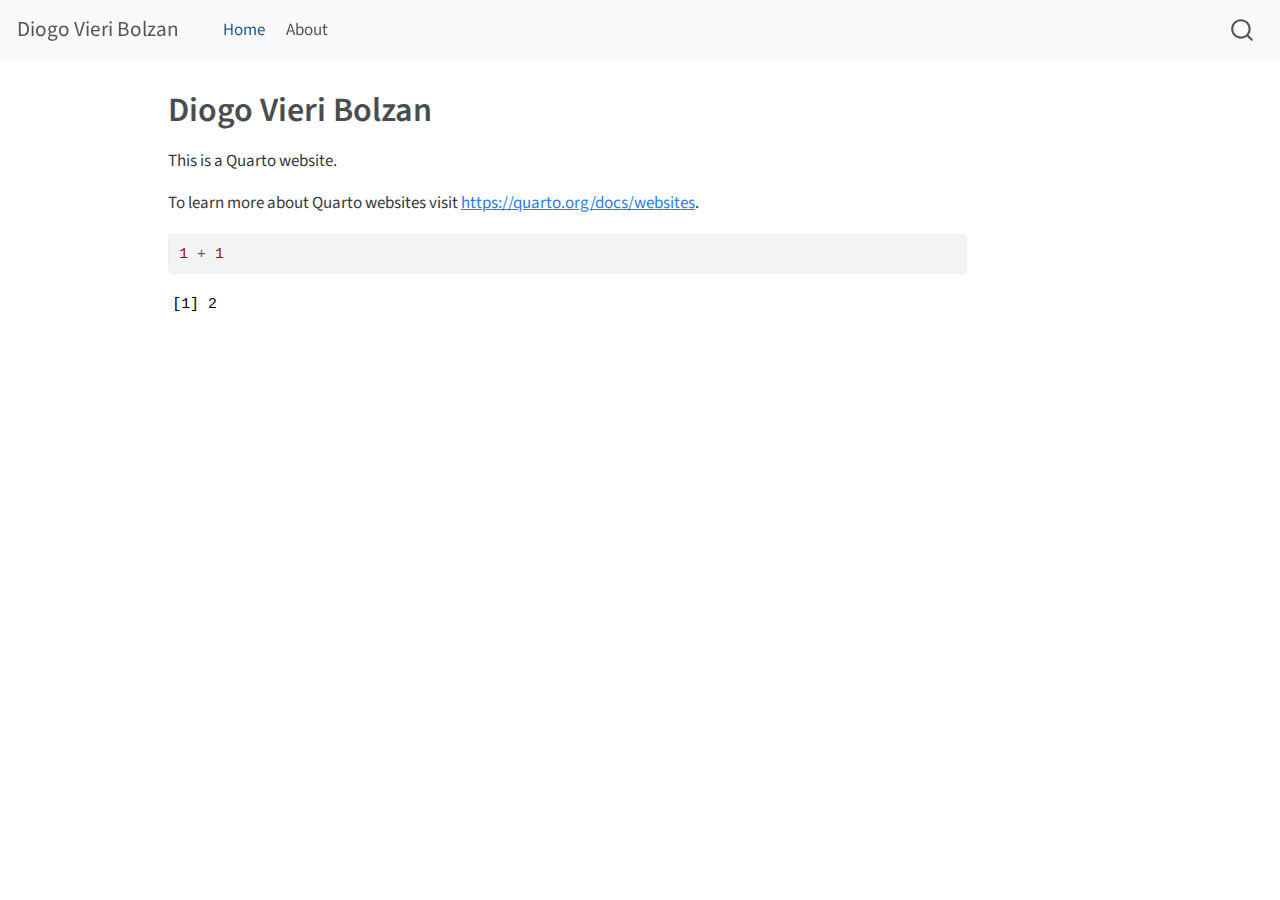
==== docs/index.html @ 8b662868 "Add files via upload" ====
<!DOCTYPE html>
<html xmlns="http://www.w3.org/1999/xhtml" lang="en" xml:lang="en"><head>

<meta charset="utf-8">
<meta name="generator" content="quarto-1.3.450">

<meta name="viewport" content="width=device-width, initial-scale=1.0, user-scalable=yes">


<title>Diogo Vieri Bolzan</title>
<style>
code{white-space: pre-wrap;}
span.smallcaps{font-variant: small-caps;}
div.columns{display: flex; gap: min(4vw, 1.5em);}
div.column{flex: auto; overflow-x: auto;}
div.hanging-indent{margin-left: 1.5em; text-indent: -1.5em;}
ul.task-list{list-style: none;}
ul.task-list li input[type="checkbox"] {
  width: 0.8em;
  margin: 0 0.8em 0.2em -1em; /* quarto-specific, see https://github.com/quarto-dev/quarto-cli/issues/4556 */ 
  vertical-align: middle;
}
/* CSS for syntax highlighting */
pre > code.sourceCode { white-space: pre; position: relative; }
pre > code.sourceCode > span { display: inline-block; line-height: 1.25; }
pre > code.sourceCode > span:empty { height: 1.2em; }
.sourceCode { overflow: visible; }
code.sourceCode > span { color: inherit; text-decoration: inherit; }
div.sourceCode { margin: 1em 0; }
pre.sourceCode { margin: 0; }
@media screen {
div.sourceCode { overflow: auto; }
}
@media print {
pre > code.sourceCode { white-space: pre-wrap; }
pre > code.sourceCode > span { text-indent: -5em; padding-left: 5em; }
}
pre.numberSource code
  { counter-reset: source-line 0; }
pre.numberSource code > span
  { position: relative; left: -4em; counter-increment: source-line; }
pre.numberSource code > span > a:first-child::before
  { content: counter(source-line);
    position: relative; left: -1em; text-align: right; vertical-align: baseline;
    border: none; display: inline-block;
    -webkit-touch-callout: none; -webkit-user-select: none;
    -khtml-user-select: none; -moz-user-select: none;
    -ms-user-select: none; user-select: none;
    padding: 0 4px; width: 4em;
  }
pre.numberSource { margin-left: 3em;  padding-left: 4px; }
div.sourceCode
  {   }
@media screen {
pre > code.sourceCode > span > a:first-child::before { text-decoration: underline; }
}
</style>


<script src="site_libs/quarto-nav/quarto-nav.js"></script>
<script src="site_libs/quarto-nav/headroom.min.js"></script>
<script src="site_libs/clipboard/clipboard.min.js"></script>
<script src="site_libs/quarto-search/autocomplete.umd.js"></script>
<script src="site_libs/quarto-search/fuse.min.js"></script>
<script src="site_libs/quarto-search/quarto-search.js"></script>
<meta name="quarto:offset" content="./">
<script src="site_libs/quarto-html/quarto.js"></script>
<script src="site_libs/quarto-html/popper.min.js"></script>
<script src="site_libs/quarto-html/tippy.umd.min.js"></script>
<script src="site_libs/quarto-html/anchor.min.js"></script>
<link href="site_libs/quarto-html/tippy.css" rel="stylesheet">
<link href="site_libs/quarto-html/quarto-syntax-highlighting.css" rel="stylesheet" id="quarto-text-highlighting-styles">
<script src="site_libs/bootstrap/bootstrap.min.js"></script>
<link href="site_libs/bootstrap/bootstrap-icons.css" rel="stylesheet">
<link href="site_libs/bootstrap/bootstrap.min.css" rel="stylesheet" id="quarto-bootstrap" data-mode="light">
<script id="quarto-search-options" type="application/json">{
  "location": "navbar",
  "copy-button": false,
  "collapse-after": 3,
  "panel-placement": "end",
  "type": "overlay",
  "limit": 20,
  "language": {
    "search-no-results-text": "No results",
    "search-matching-documents-text": "matching documents",
    "search-copy-link-title": "Copy link to search",
    "search-hide-matches-text": "Hide additional matches",
    "search-more-match-text": "more match in this document",
    "search-more-matches-text": "more matches in this document",
    "search-clear-button-title": "Clear",
    "search-detached-cancel-button-title": "Cancel",
    "search-submit-button-title": "Submit",
    "search-label": "Search"
  }
}</script>


<link rel="stylesheet" href="styles.css">
</head>

<body class="nav-fixed">

<div id="quarto-search-results"></div>
  <header id="quarto-header" class="headroom fixed-top">
    <nav class="navbar navbar-expand-lg navbar-dark ">
      <div class="navbar-container container-fluid">
      <div class="navbar-brand-container">
    <a class="navbar-brand" href="./index.html">
    <span class="navbar-title">Diogo Vieri Bolzan</span>
    </a>
  </div>
            <div id="quarto-search" class="" title="Search"></div>
          <button class="navbar-toggler" type="button" data-bs-toggle="collapse" data-bs-target="#navbarCollapse" aria-controls="navbarCollapse" aria-expanded="false" aria-label="Toggle navigation" onclick="if (window.quartoToggleHeadroom) { window.quartoToggleHeadroom(); }">
  <span class="navbar-toggler-icon"></span>
</button>
          <div class="collapse navbar-collapse" id="navbarCollapse">
            <ul class="navbar-nav navbar-nav-scroll me-auto">
  <li class="nav-item">
    <a class="nav-link active" href="./index.html" rel="" target="" aria-current="page">
 <span class="menu-text">Home</span></a>
  </li>  
  <li class="nav-item">
    <a class="nav-link" href="./about.html" rel="" target="">
 <span class="menu-text">About</span></a>
  </li>  
</ul>
            <div class="quarto-navbar-tools ms-auto">
</div>
          </div> <!-- /navcollapse -->
      </div> <!-- /container-fluid -->
    </nav>
</header>
<!-- content -->
<div id="quarto-content" class="quarto-container page-columns page-rows-contents page-layout-article page-navbar">
<!-- sidebar -->
<!-- margin-sidebar -->
    <div id="quarto-margin-sidebar" class="sidebar margin-sidebar">
        
    </div>
<!-- main -->
<main class="content" id="quarto-document-content">

<header id="title-block-header" class="quarto-title-block default">
<div class="quarto-title">
<h1 class="title">Diogo Vieri Bolzan</h1>
</div>



<div class="quarto-title-meta">

    
  
    
  </div>
  

</header>

<p>This is a Quarto website.</p>
<p>To learn more about Quarto websites visit <a href="https://quarto.org/docs/websites" class="uri">https://quarto.org/docs/websites</a>.</p>
<div class="cell">
<div class="sourceCode cell-code" id="cb1"><pre class="sourceCode r code-with-copy"><code class="sourceCode r"><span id="cb1-1"><a href="#cb1-1" aria-hidden="true" tabindex="-1"></a><span class="dv">1</span> <span class="sc">+</span> <span class="dv">1</span></span></code><button title="Copy to Clipboard" class="code-copy-button"><i class="bi"></i></button></pre></div>
<div class="cell-output cell-output-stdout">
<pre><code>[1] 2</code></pre>
</div>
</div>



</main> <!-- /main -->
<script id="quarto-html-after-body" type="application/javascript">
window.document.addEventListener("DOMContentLoaded", function (event) {
  const toggleBodyColorMode = (bsSheetEl) => {
    const mode = bsSheetEl.getAttribute("data-mode");
    const bodyEl = window.document.querySelector("body");
    if (mode === "dark") {
      bodyEl.classList.add("quarto-dark");
      bodyEl.classList.remove("quarto-light");
    } else {
      bodyEl.classList.add("quarto-light");
      bodyEl.classList.remove("quarto-dark");
    }
  }
  const toggleBodyColorPrimary = () => {
    const bsSheetEl = window.document.querySelector("link#quarto-bootstrap");
    if (bsSheetEl) {
      toggleBodyColorMode(bsSheetEl);
    }
  }
  toggleBodyColorPrimary();  
  const icon = "";
  const anchorJS = new window.AnchorJS();
  anchorJS.options = {
    placement: 'right',
    icon: icon
  };
  anchorJS.add('.anchored');
  const isCodeAnnotation = (el) => {
    for (const clz of el.classList) {
      if (clz.startsWith('code-annotation-')) {                     
        return true;
      }
    }
    return false;
  }
  const clipboard = new window.ClipboardJS('.code-copy-button', {
    text: function(trigger) {
      const codeEl = trigger.previousElementSibling.cloneNode(true);
      for (const childEl of codeEl.children) {
        if (isCodeAnnotation(childEl)) {
          childEl.remove();
        }
      }
      return codeEl.innerText;
    }
  });
  clipboard.on('success', function(e) {
    // button target
    const button = e.trigger;
    // don't keep focus
    button.blur();
    // flash "checked"
    button.classList.add('code-copy-button-checked');
    var currentTitle = button.getAttribute("title");
    button.setAttribute("title", "Copied!");
    let tooltip;
    if (window.bootstrap) {
      button.setAttribute("data-bs-toggle", "tooltip");
      button.setAttribute("data-bs-placement", "left");
      button.setAttribute("data-bs-title", "Copied!");
      tooltip = new bootstrap.Tooltip(button, 
        { trigger: "manual", 
          customClass: "code-copy-button-tooltip",
          offset: [0, -8]});
      tooltip.show();    
    }
    setTimeout(function() {
      if (tooltip) {
        tooltip.hide();
        button.removeAttribute("data-bs-title");
        button.removeAttribute("data-bs-toggle");
        button.removeAttribute("data-bs-placement");
      }
      button.setAttribute("title", currentTitle);
      button.classList.remove('code-copy-button-checked');
    }, 1000);
    // clear code selection
    e.clearSelection();
  });
  function tippyHover(el, contentFn) {
    const config = {
      allowHTML: true,
      content: contentFn,
      maxWidth: 500,
      delay: 100,
      arrow: false,
      appendTo: function(el) {
          return el.parentElement;
      },
      interactive: true,
      interactiveBorder: 10,
      theme: 'quarto',
      placement: 'bottom-start'
    };
    window.tippy(el, config); 
  }
  const noterefs = window.document.querySelectorAll('a[role="doc-noteref"]');
  for (var i=0; i<noterefs.length; i++) {
    const ref = noterefs[i];
    tippyHover(ref, function() {
      // use id or data attribute instead here
      let href = ref.getAttribute('data-footnote-href') || ref.getAttribute('href');
      try { href = new URL(href).hash; } catch {}
      const id = href.replace(/^#\/?/, "");
      const note = window.document.getElementById(id);
      return note.innerHTML;
    });
  }
      let selectedAnnoteEl;
      const selectorForAnnotation = ( cell, annotation) => {
        let cellAttr = 'data-code-cell="' + cell + '"';
        let lineAttr = 'data-code-annotation="' +  annotation + '"';
        const selector = 'span[' + cellAttr + '][' + lineAttr + ']';
        return selector;
      }
      const selectCodeLines = (annoteEl) => {
        const doc = window.document;
        const targetCell = annoteEl.getAttribute("data-target-cell");
        const targetAnnotation = annoteEl.getAttribute("data-target-annotation");
        const annoteSpan = window.document.querySelector(selectorForAnnotation(targetCell, targetAnnotation));
        const lines = annoteSpan.getAttribute("data-code-lines").split(",");
        const lineIds = lines.map((line) => {
          return targetCell + "-" + line;
        })
        let top = null;
        let height = null;
        let parent = null;
        if (lineIds.length > 0) {
            //compute the position of the single el (top and bottom and make a div)
            const el = window.document.getElementById(lineIds[0]);
            top = el.offsetTop;
            height = el.offsetHeight;
            parent = el.parentElement.parentElement;
          if (lineIds.length > 1) {
            const lastEl = window.document.getElementById(lineIds[lineIds.length - 1]);
            const bottom = lastEl.offsetTop + lastEl.offsetHeight;
            height = bottom - top;
          }
          if (top !== null && height !== null && parent !== null) {
            // cook up a div (if necessary) and position it 
            let div = window.document.getElementById("code-annotation-line-highlight");
            if (div === null) {
              div = window.document.createElement("div");
              div.setAttribute("id", "code-annotation-line-highlight");
              div.style.position = 'absolute';
              parent.appendChild(div);
            }
            div.style.top = top - 2 + "px";
            div.style.height = height + 4 + "px";
            let gutterDiv = window.document.getElementById("code-annotation-line-highlight-gutter");
            if (gutterDiv === null) {
              gutterDiv = window.document.createElement("div");
              gutterDiv.setAttribute("id", "code-annotation-line-highlight-gutter");
              gutterDiv.style.position = 'absolute';
              const codeCell = window.document.getElementById(targetCell);
              const gutter = codeCell.querySelector('.code-annotation-gutter');
              gutter.appendChild(gutterDiv);
            }
            gutterDiv.style.top = top - 2 + "px";
            gutterDiv.style.height = height + 4 + "px";
          }
          selectedAnnoteEl = annoteEl;
        }
      };
      const unselectCodeLines = () => {
        const elementsIds = ["code-annotation-line-highlight", "code-annotation-line-highlight-gutter"];
        elementsIds.forEach((elId) => {
          const div = window.document.getElementById(elId);
          if (div) {
            div.remove();
          }
        });
        selectedAnnoteEl = undefined;
      };
      // Attach click handler to the DT
      const annoteDls = window.document.querySelectorAll('dt[data-target-cell]');
      for (const annoteDlNode of annoteDls) {
        annoteDlNode.addEventListener('click', (event) => {
          const clickedEl = event.target;
          if (clickedEl !== selectedAnnoteEl) {
            unselectCodeLines();
            const activeEl = window.document.querySelector('dt[data-target-cell].code-annotation-active');
            if (activeEl) {
              activeEl.classList.remove('code-annotation-active');
            }
            selectCodeLines(clickedEl);
            clickedEl.classList.add('code-annotation-active');
          } else {
            // Unselect the line
            unselectCodeLines();
            clickedEl.classList.remove('code-annotation-active');
          }
        });
      }
  const findCites = (el) => {
    const parentEl = el.parentElement;
    if (parentEl) {
      const cites = parentEl.dataset.cites;
      if (cites) {
        return {
          el,
          cites: cites.split(' ')
        };
      } else {
        return findCites(el.parentElement)
      }
    } else {
      return undefined;
    }
  };
  var bibliorefs = window.document.querySelectorAll('a[role="doc-biblioref"]');
  for (var i=0; i<bibliorefs.length; i++) {
    const ref = bibliorefs[i];
    const citeInfo = findCites(ref);
    if (citeInfo) {
      tippyHover(citeInfo.el, function() {
        var popup = window.document.createElement('div');
        citeInfo.cites.forEach(function(cite) {
          var citeDiv = window.document.createElement('div');
          citeDiv.classList.add('hanging-indent');
          citeDiv.classList.add('csl-entry');
          var biblioDiv = window.document.getElementById('ref-' + cite);
          if (biblioDiv) {
            citeDiv.innerHTML = biblioDiv.innerHTML;
          }
          popup.appendChild(citeDiv);
        });
        return popup.innerHTML;
      });
    }
  }
});
</script>
</div> <!-- /content -->



</body></html>
---- docs/site_libs/quarto-html/tippy.css ----
.tippy-box[data-animation=fade][data-state=hidden]{opacity:0}[data-tippy-root]{max-width:calc(100vw - 10px)}.tippy-box{position:relative;background-color:#333;color:#fff;border-radius:4px;font-size:14px;line-height:1.4;white-space:normal;outline:0;transition-property:transform,visibility,opacity}.tippy-box[data-placement^=top]>.tippy-arrow{bottom:0}.tippy-box[data-placement^=top]>.tippy-arrow:before{bottom:-7px;left:0;border-width:8px 8px 0;border-top-color:initial;transform-origin:center top}.tippy-box[data-placement^=bottom]>.tippy-arrow{top:0}.tippy-box[data-placement^=bottom]>.tippy-arrow:before{top:-7px;left:0;border-width:0 8px 8px;border-bottom-color:initial;transform-origin:center bottom}.tippy-box[data-placement^=left]>.tippy-arrow{right:0}.tippy-box[data-placement^=left]>.tippy-arrow:before{border-width:8px 0 8px 8px;border-left-color:initial;right:-7px;transform-origin:center left}.tippy-box[data-placement^=right]>.tippy-arrow{left:0}.tippy-box[data-placement^=right]>.tippy-arrow:before{left:-7px;border-width:8px 8px 8px 0;border-right-color:initial;transform-origin:center right}.tippy-box[data-inertia][data-state=visible]{transition-timing-function:cubic-bezier(.54,1.5,.38,1.11)}.tippy-arrow{width:16px;height:16px;color:#333}.tippy-arrow:before{content:"";position:absolute;border-color:transparent;border-style:solid}.tippy-content{position:relative;padding:5px 9px;z-index:1}
---- docs/site_libs/quarto-html/quarto-syntax-highlighting.css ----
/* quarto syntax highlight colors */
:root {
  --quarto-hl-ot-color: #003B4F;
  --quarto-hl-at-color: #657422;
  --quarto-hl-ss-color: #20794D;
  --quarto-hl-an-color: #5E5E5E;
  --quarto-hl-fu-color: #4758AB;
  --quarto-hl-st-color: #20794D;
  --quarto-hl-cf-color: #003B4F;
  --quarto-hl-op-color: #5E5E5E;
  --quarto-hl-er-color: #AD0000;
  --quarto-hl-bn-color: #AD0000;
  --quarto-hl-al-color: #AD0000;
  --quarto-hl-va-color: #111111;
  --quarto-hl-bu-color: inherit;
  --quarto-hl-ex-color: inherit;
  --quarto-hl-pp-color: #AD0000;
  --quarto-hl-in-color: #5E5E5E;
  --quarto-hl-vs-color: #20794D;
  --quarto-hl-wa-color: #5E5E5E;
  --quarto-hl-do-color: #5E5E5E;
  --quarto-hl-im-color: #00769E;
  --quarto-hl-ch-color: #20794D;
  --quarto-hl-dt-color: #AD0000;
  --quarto-hl-fl-color: #AD0000;
  --quarto-hl-co-color: #5E5E5E;
  --quarto-hl-cv-color: #5E5E5E;
  --quarto-hl-cn-color: #8f5902;
  --quarto-hl-sc-color: #5E5E5E;
  --quarto-hl-dv-color: #AD0000;
  --quarto-hl-kw-color: #003B4F;
}

/* other quarto variables */
:root {
  --quarto-font-monospace: SFMono-Regular, Menlo, Monaco, Consolas, "Liberation Mono", "Courier New", monospace;
}

pre > code.sourceCode > span {
  color: #003B4F;
}

code span {
  color: #003B4F;
}

code.sourceCode > span {
  color: #003B4F;
}

div.sourceCode,
div.sourceCode pre.sourceCode {
  color: #003B4F;
}

code span.ot {
  color: #003B4F;
  font-style: inherit;
}

code span.at {
  color: #657422;
  font-style: inherit;
}

code span.ss {
  color: #20794D;
  font-style: inherit;
}

code span.an {
  color: #5E5E5E;
  font-style: inherit;
}

code span.fu {
  color: #4758AB;
  font-style: inherit;
}

code span.st {
  color: #20794D;
  font-style: inherit;
}

code span.cf {
  color: #003B4F;
  font-style: inherit;
}

code span.op {
  color: #5E5E5E;
  font-style: inherit;
}

code span.er {
  color: #AD0000;
  font-style: inherit;
}

code span.bn {
  color: #AD0000;
  font-style: inherit;
}

code span.al {
  color: #AD0000;
  font-style: inherit;
}

code span.va {
  color: #111111;
  font-style: inherit;
}

code span.bu {
  font-style: inherit;
}

code span.ex {
  font-style: inherit;
}

code span.pp {
  color: #AD0000;
  font-style: inherit;
}

code span.in {
  color: #5E5E5E;
  font-style: inherit;
}

code span.vs {
  color: #20794D;
  font-style: inherit;
}

code span.wa {
  color: #5E5E5E;
  font-style: italic;
}

code span.do {
  color: #5E5E5E;
  font-style: italic;
}

code span.im {
  color: #00769E;
  font-style: inherit;
}

code span.ch {
  color: #20794D;
  font-style: inherit;
}

code span.dt {
  color: #AD0000;
  font-style: inherit;
}

code span.fl {
  color: #AD0000;
  font-style: inherit;
}

code span.co {
  color: #5E5E5E;
  font-style: inherit;
}

code span.cv {
  color: #5E5E5E;
  font-style: italic;
}

code span.cn {
  color: #8f5902;
  font-style: inherit;
}

code span.sc {
  color: #5E5E5E;
  font-style: inherit;
}

code span.dv {
  color: #AD0000;
  font-style: inherit;
}

code span.kw {
  color: #003B4F;
  font-style: inherit;
}

.prevent-inlining {
  content: "</";
}

/*# sourceMappingURL=debc5d5d77c3f9108843748ff7464032.css.map */
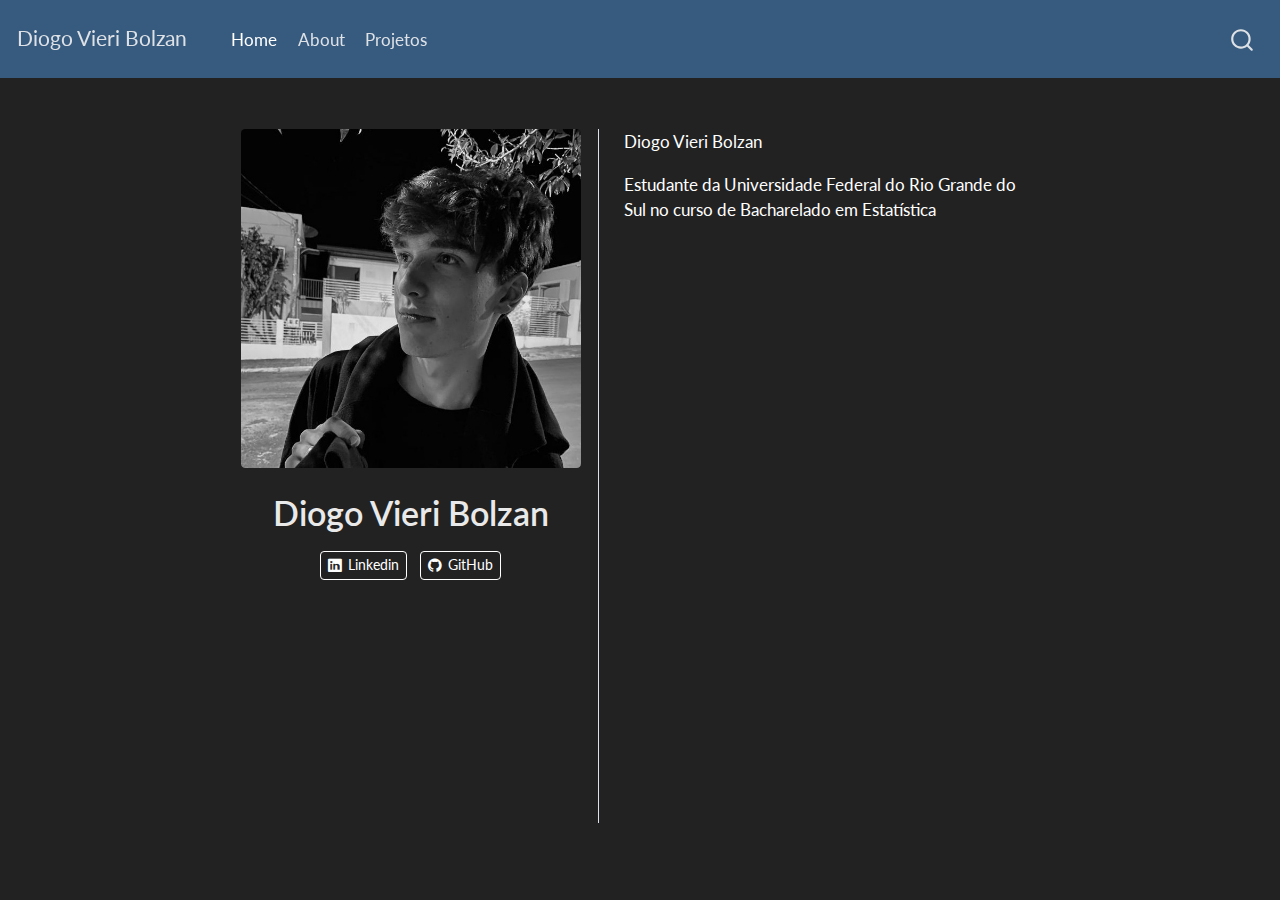
==== commit 2fbf8ea8: "Add files via upload" ====
--- a/docs/index.html
+++ b/docs/index.html
@@ -20,40 +20,6 @@
   margin: 0 0.8em 0.2em -1em; /* quarto-specific, see https://github.com/quarto-dev/quarto-cli/issues/4556 */ 
   vertical-align: middle;
 }
-/* CSS for syntax highlighting */
-pre > code.sourceCode { white-space: pre; position: relative; }
-pre > code.sourceCode > span { display: inline-block; line-height: 1.25; }
-pre > code.sourceCode > span:empty { height: 1.2em; }
-.sourceCode { overflow: visible; }
-code.sourceCode > span { color: inherit; text-decoration: inherit; }
-div.sourceCode { margin: 1em 0; }
-pre.sourceCode { margin: 0; }
-@media screen {
-div.sourceCode { overflow: auto; }
-}
-@media print {
-pre > code.sourceCode { white-space: pre-wrap; }
-pre > code.sourceCode > span { text-indent: -5em; padding-left: 5em; }
-}
-pre.numberSource code
-  { counter-reset: source-line 0; }
-pre.numberSource code > span
-  { position: relative; left: -4em; counter-increment: source-line; }
-pre.numberSource code > span > a:first-child::before
-  { content: counter(source-line);
-    position: relative; left: -1em; text-align: right; vertical-align: baseline;
-    border: none; display: inline-block;
-    -webkit-touch-callout: none; -webkit-user-select: none;
-    -khtml-user-select: none; -moz-user-select: none;
-    -ms-user-select: none; user-select: none;
-    padding: 0 4px; width: 4em;
-  }
-pre.numberSource { margin-left: 3em;  padding-left: 4px; }
-div.sourceCode
-  {   }
-@media screen {
-pre > code.sourceCode > span > a:first-child::before { text-decoration: underline; }
-}
 </style>
 
 
@@ -67,12 +33,11 @@
 <script src="site_libs/quarto-html/quarto.js"></script>
 <script src="site_libs/quarto-html/popper.min.js"></script>
 <script src="site_libs/quarto-html/tippy.umd.min.js"></script>
-<script src="site_libs/quarto-html/anchor.min.js"></script>
 <link href="site_libs/quarto-html/tippy.css" rel="stylesheet">
-<link href="site_libs/quarto-html/quarto-syntax-highlighting.css" rel="stylesheet" id="quarto-text-highlighting-styles">
+<link href="site_libs/quarto-html/quarto-syntax-highlighting-dark.css" rel="stylesheet" id="quarto-text-highlighting-styles">
 <script src="site_libs/bootstrap/bootstrap.min.js"></script>
 <link href="site_libs/bootstrap/bootstrap-icons.css" rel="stylesheet">
-<link href="site_libs/bootstrap/bootstrap.min.css" rel="stylesheet" id="quarto-bootstrap" data-mode="light">
+<link href="site_libs/bootstrap/bootstrap.min.css" rel="stylesheet" id="quarto-bootstrap" data-mode="dark">
 <script id="quarto-search-options" type="application/json">{
   "location": "navbar",
   "copy-button": false,
@@ -98,7 +63,7 @@
 <link rel="stylesheet" href="styles.css">
 </head>
 
-<body class="nav-fixed">
+<body class="nav-fixed fullcontent">
 
 <div id="quarto-search-results"></div>
   <header id="quarto-header" class="headroom fixed-top">
@@ -123,6 +88,10 @@
     <a class="nav-link" href="./about.html" rel="" target="">
  <span class="menu-text">About</span></a>
   </li>  
+  <li class="nav-item">
+    <a class="nav-link" href="./projetos.html" rel="" target="">
+ <span class="menu-text">Projetos</span></a>
+  </li>  
 </ul>
             <div class="quarto-navbar-tools ms-auto">
 </div>
@@ -134,41 +103,38 @@
 <div id="quarto-content" class="quarto-container page-columns page-rows-contents page-layout-article page-navbar">
 <!-- sidebar -->
 <!-- margin-sidebar -->
-    <div id="quarto-margin-sidebar" class="sidebar margin-sidebar">
-        
-    </div>
+    
 <!-- main -->
-<main class="content" id="quarto-document-content">
-
+<div class="quarto-about-trestles">
+  <div class="about-entity">
+    <img src="foto.jpeg" class="about-image
+  rounded " style="width: 20em;">
 <header id="title-block-header" class="quarto-title-block default">
 <div class="quarto-title">
 <h1 class="title">Diogo Vieri Bolzan</h1>
 </div>
-
-
-
 <div class="quarto-title-meta">
-
-    
-  
-    
   </div>
-  
-
 </header>
-
-<p>This is a Quarto website.</p>
-<p>To learn more about Quarto websites visit <a href="https://quarto.org/docs/websites" class="uri">https://quarto.org/docs/websites</a>.</p>
-<div class="cell">
-<div class="sourceCode cell-code" id="cb1"><pre class="sourceCode r code-with-copy"><code class="sourceCode r"><span id="cb1-1"><a href="#cb1-1" aria-hidden="true" tabindex="-1"></a><span class="dv">1</span> <span class="sc">+</span> <span class="dv">1</span></span></code><button title="Copy to Clipboard" class="code-copy-button"><i class="bi"></i></button></pre></div>
-<div class="cell-output cell-output-stdout">
-<pre><code>[1] 2</code></pre>
+    <div class="about-links">
+  <a href="https://www.linkedin.com/in/diogo-vieri-bolzan-714b7a27b/" class="about-link" rel="" target="">
+    <i class="bi bi-linkedin"></i>
+     <span class="about-link-text">Linkedin</span>
+  </a>
+  <a href="https://github.com/DiogoVBol" class="about-link" rel="" target="">
+    <i class="bi bi-github"></i>
+     <span class="about-link-text">GitHub</span>
+  </a>
 </div>
+  </div>
+  <div class="about-contents"><main class="content" id="quarto-document-content">
+<p>Diogo Vieri Bolzan</p>
+<p>Estudante da Universidade Federal do Rio Grande do Sul no curso de Bacharelado em Estatística</p>
+
+
+</main></div>
 </div>
-
-
-
-</main> <!-- /main -->
+ <!-- /main -->
 <script id="quarto-html-after-body" type="application/javascript">
 window.document.addEventListener("DOMContentLoaded", function (event) {
   const toggleBodyColorMode = (bsSheetEl) => {
@@ -189,13 +155,6 @@
     }
   }
   toggleBodyColorPrimary();  
-  const icon = "";
-  const anchorJS = new window.AnchorJS();
-  anchorJS.options = {
-    placement: 'right',
-    icon: icon
-  };
-  anchorJS.add('.anchored');
   const isCodeAnnotation = (el) => {
     for (const clz of el.classList) {
       if (clz.startsWith('code-annotation-')) {                     
--- a/docs/site_libs/quarto-html/quarto-syntax-highlighting-dark.css
+++ b/docs/site_libs/quarto-html/quarto-syntax-highlighting-dark.css
@@ -0,0 +1,189 @@
+/* quarto syntax highlight colors */
+:root {
+  --quarto-hl-al-color: #f07178;
+  --quarto-hl-an-color: #d4d0ab;
+  --quarto-hl-at-color: #00e0e0;
+  --quarto-hl-bn-color: #d4d0ab;
+  --quarto-hl-bu-color: #abe338;
+  --quarto-hl-ch-color: #abe338;
+  --quarto-hl-co-color: #f8f8f2;
+  --quarto-hl-cv-color: #ffd700;
+  --quarto-hl-cn-color: #ffd700;
+  --quarto-hl-cf-color: #ffa07a;
+  --quarto-hl-dt-color: #ffa07a;
+  --quarto-hl-dv-color: #d4d0ab;
+  --quarto-hl-do-color: #f8f8f2;
+  --quarto-hl-er-color: #f07178;
+  --quarto-hl-ex-color: #00e0e0;
+  --quarto-hl-fl-color: #d4d0ab;
+  --quarto-hl-fu-color: #ffa07a;
+  --quarto-hl-im-color: #abe338;
+  --quarto-hl-in-color: #d4d0ab;
+  --quarto-hl-kw-color: #ffa07a;
+  --quarto-hl-op-color: #ffa07a;
+  --quarto-hl-ot-color: #00e0e0;
+  --quarto-hl-pp-color: #dcc6e0;
+  --quarto-hl-re-color: #00e0e0;
+  --quarto-hl-sc-color: #abe338;
+  --quarto-hl-ss-color: #abe338;
+  --quarto-hl-st-color: #abe338;
+  --quarto-hl-va-color: #00e0e0;
+  --quarto-hl-vs-color: #abe338;
+  --quarto-hl-wa-color: #dcc6e0;
+}
+
+/* other quarto variables */
+:root {
+  --quarto-font-monospace: SFMono-Regular, Menlo, Monaco, Consolas, "Liberation Mono", "Courier New", monospace;
+}
+
+code span.al {
+  background-color: #2a0f15;
+  font-weight: bold;
+  color: #f07178;
+}
+
+code span.an {
+  color: #d4d0ab;
+}
+
+code span.at {
+  color: #00e0e0;
+}
+
+code span.bn {
+  color: #d4d0ab;
+}
+
+code span.bu {
+  color: #abe338;
+}
+
+code span.ch {
+  color: #abe338;
+}
+
+code span.co {
+  font-style: italic;
+  color: #f8f8f2;
+}
+
+code span.cv {
+  color: #ffd700;
+}
+
+code span.cn {
+  color: #ffd700;
+}
+
+code span.cf {
+  font-weight: bold;
+  color: #ffa07a;
+}
+
+code span.dt {
+  color: #ffa07a;
+}
+
+code span.dv {
+  color: #d4d0ab;
+}
+
+code span.do {
+  color: #f8f8f2;
+}
+
+code span.er {
+  color: #f07178;
+  text-decoration: underline;
+}
+
+code span.ex {
+  font-weight: bold;
+  color: #00e0e0;
+}
+
+code span.fl {
+  color: #d4d0ab;
+}
+
+code span.fu {
+  color: #ffa07a;
+}
+
+code span.im {
+  color: #abe338;
+}
+
+code span.in {
+  color: #d4d0ab;
+}
+
+code span.kw {
+  font-weight: bold;
+  color: #ffa07a;
+}
+
+pre > code.sourceCode > span {
+  color: #f8f8f2;
+}
+
+code span {
+  color: #f8f8f2;
+}
+
+code.sourceCode > span {
+  color: #f8f8f2;
+}
+
+div.sourceCode,
+div.sourceCode pre.sourceCode {
+  color: #f8f8f2;
+}
+
+code span.op {
+  color: #ffa07a;
+}
+
+code span.ot {
+  color: #00e0e0;
+}
+
+code span.pp {
+  color: #dcc6e0;
+}
+
+code span.re {
+  background-color: #f8f8f2;
+  color: #00e0e0;
+}
+
+code span.sc {
+  color: #abe338;
+}
+
+code span.ss {
+  color: #abe338;
+}
+
+code span.st {
+  color: #abe338;
+}
+
+code span.va {
+  color: #00e0e0;
+}
+
+code span.vs {
+  color: #abe338;
+}
+
+code span.wa {
+  color: #dcc6e0;
+}
+
+.prevent-inlining {
+  content: "</";
+}
+
+/*# sourceMappingURL=935a306eefa94366c21e1a970dddb765.css.map */
